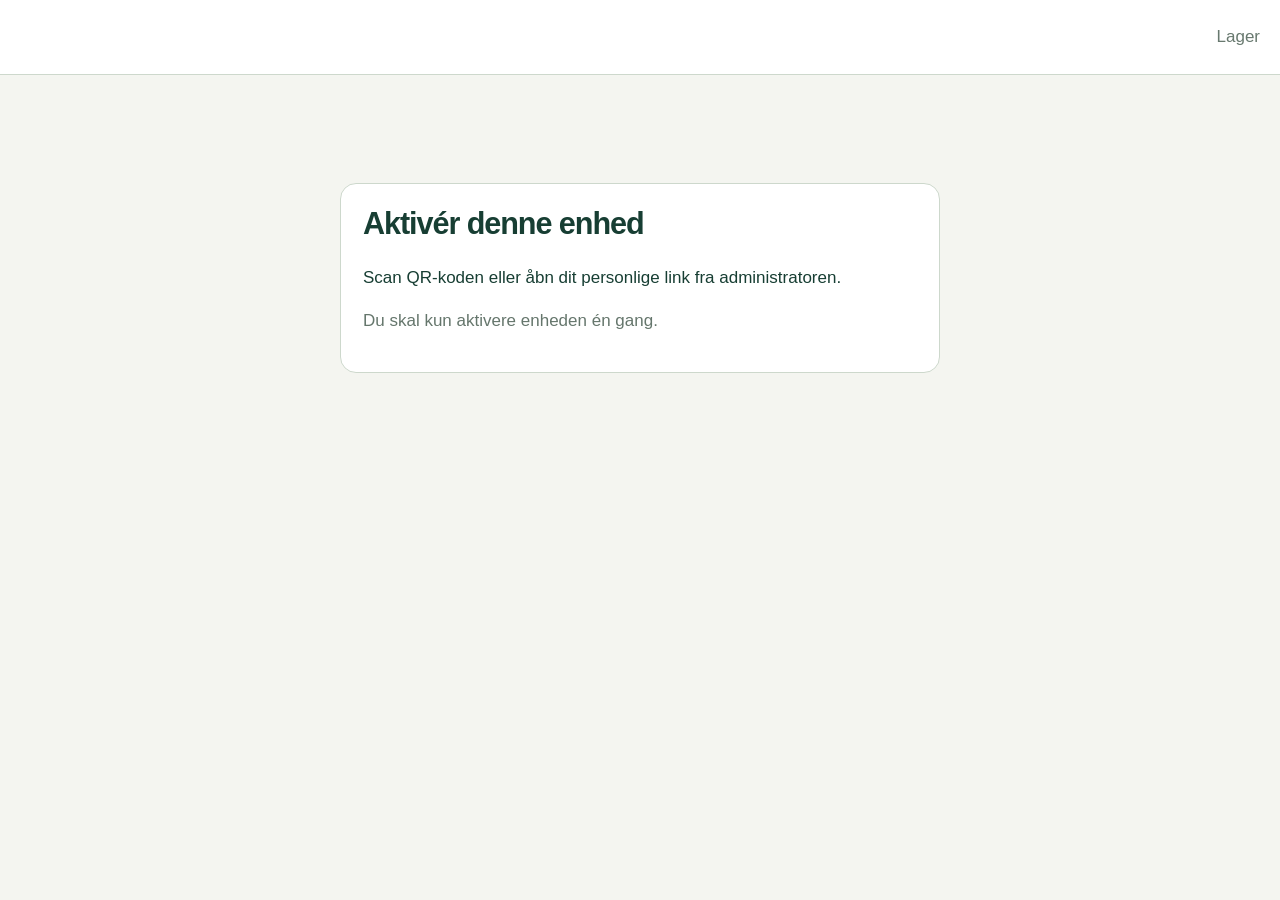
==== index.html @ a8615588 "Add warehouse and office apps with safe update notification" ====
<!doctype html><html lang="da"><head><meta charset="utf-8"><meta name="viewport" content="width=device-width,initial-scale=1,viewport-fit=cover"><meta name="theme-color" content="#204c3b"><meta name="referrer" content="no-referrer"><title>Lagerregistreringer · Wallmann</title><link rel="stylesheet" href="style.css"><link rel="manifest" href="manifest.json"></head><body data-role="warehouse"><header><img src="wallmann-logo.png" alt="Wallmann"><span>Lager</span></header><main id="app"><p>Åbner…</p></main><aside id="queue" aria-live="polite"></aside><dialog id="camera"><div class="camera-head"><button id="cameraBack" type="button">‹ Tilbage</button><strong>Billeder</strong><span id="photoCount"></span></div><video autoplay muted playsinline></video><p id="cameraHelp" role="status"></p><div id="previews" class="photos"></div><div class="camera-actions"><button id="startCamera">Start kamera</button><button id="shutter" class="shutter" hidden aria-label="Tag billede">Tag billede</button><label class="secondary">Vælg billeder<input id="photoFiles" type="file" accept="image/*" multiple hidden></label><label class="fallback">Brug telefonens kamera<input id="nativeCamera" type="file" accept="image/*" capture="environment" hidden></label><button id="savePhotos" class="primary">Gem billeder</button></div></dialog><dialog id="viewer"><div class="viewer-head"><span id="viewerCount"></span><button id="closeViewer" aria-label="Luk billede">✕</button></div><img id="fullPhoto" alt="Billede af pakning"><div class="row"><button id="prevPhoto" aria-label="Forrige billede">←</button><button id="nextPhoto" aria-label="Næste billede">→</button></div></dialog><script src="config.js"></script><script src="app.js"></script><script src="updates.js"></script></body></html>
---- style.css ----
:root{font-family:Arial,Helvetica,sans-serif;color:#173e33;background:#f4f5f0;font-size:17px;--green:#204c3b;--line:#cdd8cc}*{box-sizing:border-box}body{margin:0;padding-bottom:env(safe-area-inset-bottom)}header{display:flex;align-items:center;justify-content:space-between;padding:22px max(20px,calc((100vw - 1440px)/2));border-bottom:1px solid var(--line);background:white}header img{width:190px;max-width:55vw}header span{color:#68796f}main{max-width:640px;margin:32px auto;padding:0 20px}body[data-role=office] main{max-width:1480px}h1{font-size:1.8rem;letter-spacing:-.035em;margin:0 0 24px}h2{font-size:1.15rem;margin:0}p{line-height:1.5}button,input,select{font:inherit}button,.secondary{min-height:48px;border:1px solid var(--line);border-radius:12px;padding:12px 18px;background:white;color:var(--green);font-weight:600;cursor:pointer;text-align:center}button:disabled{opacity:.55;cursor:wait}.primary{background:var(--green);color:white;border-color:var(--green)}input,select{width:100%;min-height:50px;border:1px solid #b9cabc;border-radius:10px;padding:12px;background:white;color:#173e33;margin-top:7px}input:focus,button:focus-visible,select:focus{outline:3px solid #8ba474;outline-offset:2px}label{display:block;font-weight:600;margin-bottom:20px}.muted,small{color:#65766c;font-weight:400}.card{background:white;border:1px solid var(--line);border-radius:16px;padding:22px;margin-bottom:18px}.row{display:flex;align-items:center;gap:12px;justify-content:space-between}.row>*{min-width:0}.fields{display:grid;grid-template-columns:repeat(3,1fr);gap:12px;margin-top:20px}.fields label{font-size:.9rem;margin-bottom:8px}.fields .weight{grid-column:1/-1}.weight input{max-width:180px}.full{width:100%;margin-top:12px}.danger{color:#9c352b;background:transparent;border-color:transparent}.notice{background:#eaf0e3;padding:14px 18px;border-radius:12px;margin:14px 0;line-height:1.5}.error{background:#fff0ec;color:#943b2d}.totals{margin:16px 0;color:#526b5f}.photos{display:grid;grid-template-columns:repeat(auto-fill,minmax(100px,1fr));gap:12px;margin:16px 0}.photos img{width:100%;height:110px;object-fit:cover;border-radius:10px}.photos button{padding:0;overflow:hidden}.photos figure{margin:0}.photos figure button{width:100%;font-size:.85rem;padding:6px}.photo-placeholder{height:110px;display:grid;place-items:center;background:#eef1eb;border-radius:10px;font-size:.8rem}.order{margin-bottom:20px}.order .meta{font-size:.9rem;color:#64766c}.order h2{font-size:1.25rem}.parcel-line{padding:12px 0;border-bottom:1px solid #edf0e9}.actions{display:flex;gap:10px;flex-wrap:wrap;margin-top:16px}.search{display:flex;gap:12px;margin-bottom:24px}.search input{margin:0;flex:1}.search button{flex:none}.pill{font-size:.85rem;padding:6px 10px;border-radius:20px;background:#edf2e7}.queue-item{border-top:1px solid var(--line);padding:14px 20px;max-width:1440px;margin:auto}.queue-item button{min-height:36px;padding:6px 10px;font-size:.85rem}#queue{background:#e9eee4}dialog{border:0;border-radius:18px;padding:24px;max-width:720px;width:calc(100% - 24px);max-height:94dvh;color:#173e33}dialog::backdrop{background:#102b24b3}#camera{background:#112f25;color:white;padding:18px}#camera video{display:block;width:100%;max-height:47dvh;border-radius:12px;object-fit:contain;background:#112f25;margin:16px 0}#camera video:not([src]){min-height:0}#cameraHelp:empty{display:none}.camera-head,.viewer-head{display:flex;align-items:center;justify-content:space-between;gap:12px}.camera-actions{display:flex;flex-wrap:wrap;align-items:center;justify-content:center;gap:12px;position:sticky;bottom:-18px;background:#112f25;padding:12px 0}.camera-actions label{margin:0}.camera-actions .primary{background:#fff;color:#173e33;width:100%}.shutter{border-radius:50%;width:85px;height:85px;background:#fff;color:#173e33;border:5px solid #b0c6b8;padding:8px}.fallback{font-size:.85rem;font-weight:400;text-decoration:underline;cursor:pointer;width:100%;text-align:center;color:#d8e4d8;padding:8px}#viewer{background:#f4f5f0}#fullPhoto{display:block;width:100%;height:68dvh;object-fit:contain;margin:16px 0}#viewer .row button{flex:1}details{margin-top:14px}summary{cursor:pointer;font-weight:600;padding:10px 0}[hidden]{display:none!important}.empty{padding:35px;text-align:center}.activation{margin-top:12vh}.caption{font-size:.85rem;color:#65766c}footer{padding:24px;font-size:.8rem;text-align:center;color:#65766c}@media(min-width:900px){.office-grid{display:grid;grid-template-columns:1fr 1fr;gap:22px;align-items:start}.order{margin:0}.order .photos{grid-template-columns:repeat(4,1fr)}}@media(max-width:420px){header{padding:18px}header img{width:165px}main{margin-top:24px;padding:0 14px}.card{padding:16px}.fields{gap:8px}button{padding:12px}.row h2{font-size:1rem}}@media(prefers-reduced-motion:no-preference){button{transition:background .15s}}
.update-banner{position:sticky;bottom:0;z-index:20;background:#fff;border-top:1px solid var(--line);padding:12px 20px calc(12px + env(safe-area-inset-bottom));text-align:center;box-shadow:0 -3px 18px #173e3310}.update-banner button{max-width:640px;width:100%}.update-banner p{margin:8px auto 0;max-width:640px;font-size:.9rem}.update-banner p:empty{display:none}
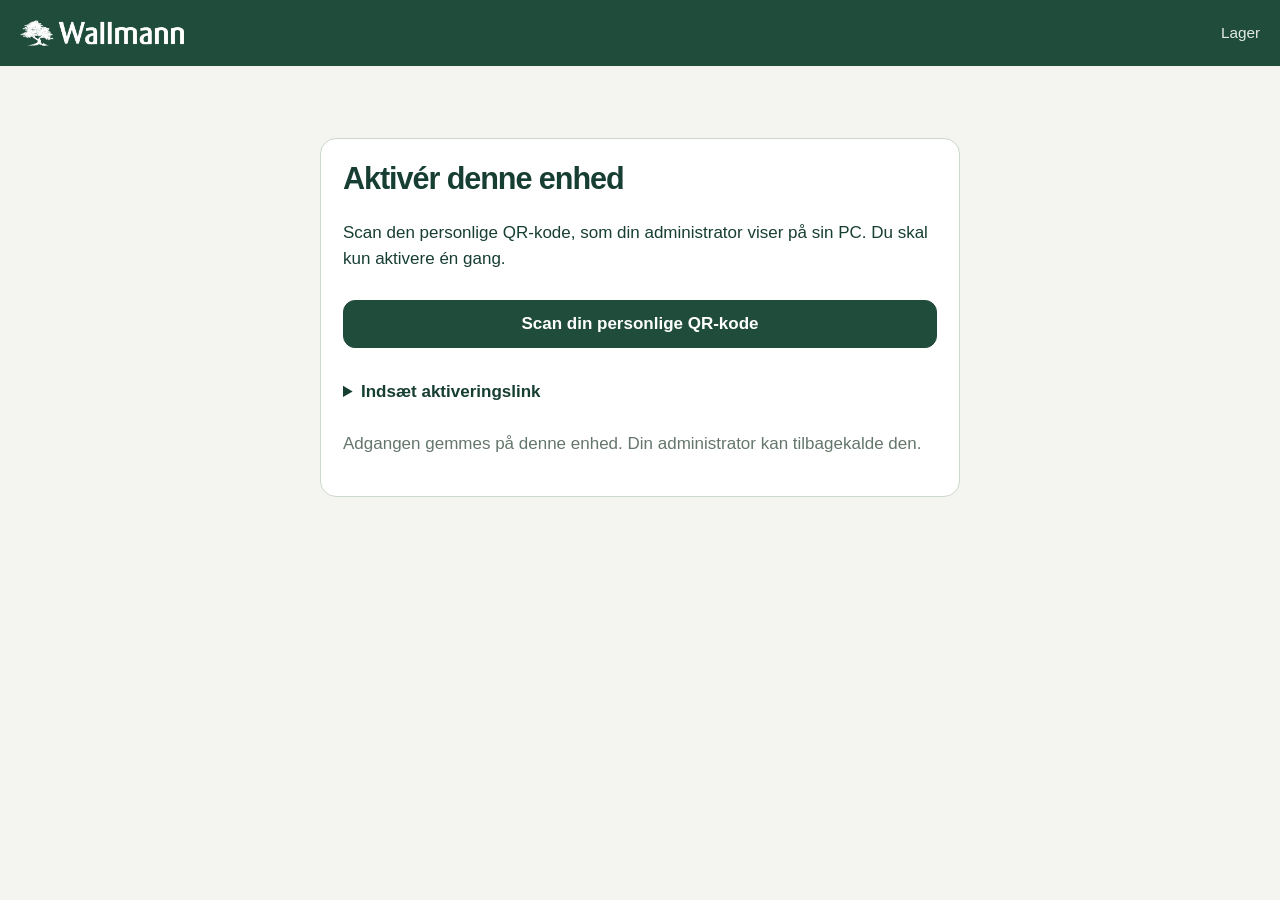
==== commit 1ec60bbc: "Improve mobile packing form, add branded icons and in-app QR activation" ====
--- a/index.html
+++ b/index.html
@@ -1 +1 @@
-<!doctype html><html lang="da"><head><meta charset="utf-8"><meta name="viewport" content="width=device-width,initial-scale=1,viewport-fit=cover"><meta name="theme-color" content="#204c3b"><meta name="referrer" content="no-referrer"><title>Lagerregistreringer · Wallmann</title><link rel="stylesheet" href="style.css"><link rel="manifest" href="manifest.json"></head><body data-role="warehouse"><header><img src="wallmann-logo.png" alt="Wallmann"><span>Lager</span></header><main id="app"><p>Åbner…</p></main><aside id="queue" aria-live="polite"></aside><dialog id="camera"><div class="camera-head"><button id="cameraBack" type="button">‹ Tilbage</button><strong>Billeder</strong><span id="photoCount"></span></div><video autoplay muted playsinline></video><p id="cameraHelp" role="status"></p><div id="previews" class="photos"></div><div class="camera-actions"><button id="startCamera">Start kamera</button><button id="shutter" class="shutter" hidden aria-label="Tag billede">Tag billede</button><label class="secondary">Vælg billeder<input id="photoFiles" type="file" accept="image/*" multiple hidden></label><label class="fallback">Brug telefonens kamera<input id="nativeCamera" type="file" accept="image/*" capture="environment" hidden></label><button id="savePhotos" class="primary">Gem billeder</button></div></dialog><dialog id="viewer"><div class="viewer-head"><span id="viewerCount"></span><button id="closeViewer" aria-label="Luk billede">✕</button></div><img id="fullPhoto" alt="Billede af pakning"><div class="row"><button id="prevPhoto" aria-label="Forrige billede">←</button><button id="nextPhoto" aria-label="Næste billede">→</button></div></dialog><script src="config.js"></script><script src="app.js"></script><script src="updates.js"></script></body></html>
+<!doctype html><html lang="da"><head><meta charset="utf-8"><meta name="viewport" content="width=device-width,initial-scale=1,viewport-fit=cover"><meta name="theme-color" content="#204c3b"><meta name="referrer" content="no-referrer"><title>Lagerregistreringer · Wallmann</title><link rel="stylesheet" href="style.css"><link rel="manifest" href="manifest.json"><link rel="apple-touch-icon" href="warehouse-icon-180.png"><meta name="apple-mobile-web-app-title" content="Lager"></head><body data-role="warehouse"><header><img src="wallmann-logo.png" alt="Wallmann"><span>Lager</span></header><main id="app"><p>Åbner…</p></main><aside id="queue" aria-live="polite"></aside><dialog id="camera"><div class="camera-head"><button id="cameraBack" type="button">‹ Tilbage</button><strong>Billeder</strong><span id="photoCount"></span></div><video autoplay muted playsinline></video><p id="cameraHelp" role="status"></p><div id="previews" class="photos"></div><div class="camera-actions"><button id="startCamera">Start kamera</button><button id="shutter" class="shutter" hidden aria-label="Tag billede">Tag billede</button><label class="secondary">Vælg billeder<input id="photoFiles" type="file" accept="image/*" multiple hidden></label><label class="fallback">Brug telefonens kamera<input id="nativeCamera" type="file" accept="image/*" capture="environment" hidden></label><button id="savePhotos" class="primary">Gem billeder</button></div></dialog><dialog id="viewer"><div class="viewer-head"><span id="viewerCount"></span><button id="closeViewer" aria-label="Luk billede">✕</button></div><img id="fullPhoto" alt="Billede af pakning"><div class="row"><button id="prevPhoto" aria-label="Forrige billede">←</button><button id="nextPhoto" aria-label="Næste billede">→</button></div></dialog><script src="config.js"></script><script src="jsQR.js"></script><script src="activation.js"></script><script src="app.js"></script><script src="updates.js"></script></body></html>
--- a/style.css
+++ b/style.css
@@ -1,2 +1,8 @@
 :root{font-family:Arial,Helvetica,sans-serif;color:#173e33;background:#f4f5f0;font-size:17px;--green:#204c3b;--line:#cdd8cc}*{box-sizing:border-box}body{margin:0;padding-bottom:env(safe-area-inset-bottom)}header{display:flex;align-items:center;justify-content:space-between;padding:22px max(20px,calc((100vw - 1440px)/2));border-bottom:1px solid var(--line);background:white}header img{width:190px;max-width:55vw}header span{color:#68796f}main{max-width:640px;margin:32px auto;padding:0 20px}body[data-role=office] main{max-width:1480px}h1{font-size:1.8rem;letter-spacing:-.035em;margin:0 0 24px}h2{font-size:1.15rem;margin:0}p{line-height:1.5}button,input,select{font:inherit}button,.secondary{min-height:48px;border:1px solid var(--line);border-radius:12px;padding:12px 18px;background:white;color:var(--green);font-weight:600;cursor:pointer;text-align:center}button:disabled{opacity:.55;cursor:wait}.primary{background:var(--green);color:white;border-color:var(--green)}input,select{width:100%;min-height:50px;border:1px solid #b9cabc;border-radius:10px;padding:12px;background:white;color:#173e33;margin-top:7px}input:focus,button:focus-visible,select:focus{outline:3px solid #8ba474;outline-offset:2px}label{display:block;font-weight:600;margin-bottom:20px}.muted,small{color:#65766c;font-weight:400}.card{background:white;border:1px solid var(--line);border-radius:16px;padding:22px;margin-bottom:18px}.row{display:flex;align-items:center;gap:12px;justify-content:space-between}.row>*{min-width:0}.fields{display:grid;grid-template-columns:repeat(3,1fr);gap:12px;margin-top:20px}.fields label{font-size:.9rem;margin-bottom:8px}.fields .weight{grid-column:1/-1}.weight input{max-width:180px}.full{width:100%;margin-top:12px}.danger{color:#9c352b;background:transparent;border-color:transparent}.notice{background:#eaf0e3;padding:14px 18px;border-radius:12px;margin:14px 0;line-height:1.5}.error{background:#fff0ec;color:#943b2d}.totals{margin:16px 0;color:#526b5f}.photos{display:grid;grid-template-columns:repeat(auto-fill,minmax(100px,1fr));gap:12px;margin:16px 0}.photos img{width:100%;height:110px;object-fit:cover;border-radius:10px}.photos button{padding:0;overflow:hidden}.photos figure{margin:0}.photos figure button{width:100%;font-size:.85rem;padding:6px}.photo-placeholder{height:110px;display:grid;place-items:center;background:#eef1eb;border-radius:10px;font-size:.8rem}.order{margin-bottom:20px}.order .meta{font-size:.9rem;color:#64766c}.order h2{font-size:1.25rem}.parcel-line{padding:12px 0;border-bottom:1px solid #edf0e9}.actions{display:flex;gap:10px;flex-wrap:wrap;margin-top:16px}.search{display:flex;gap:12px;margin-bottom:24px}.search input{margin:0;flex:1}.search button{flex:none}.pill{font-size:.85rem;padding:6px 10px;border-radius:20px;background:#edf2e7}.queue-item{border-top:1px solid var(--line);padding:14px 20px;max-width:1440px;margin:auto}.queue-item button{min-height:36px;padding:6px 10px;font-size:.85rem}#queue{background:#e9eee4}dialog{border:0;border-radius:18px;padding:24px;max-width:720px;width:calc(100% - 24px);max-height:94dvh;color:#173e33}dialog::backdrop{background:#102b24b3}#camera{background:#112f25;color:white;padding:18px}#camera video{display:block;width:100%;max-height:47dvh;border-radius:12px;object-fit:contain;background:#112f25;margin:16px 0}#camera video:not([src]){min-height:0}#cameraHelp:empty{display:none}.camera-head,.viewer-head{display:flex;align-items:center;justify-content:space-between;gap:12px}.camera-actions{display:flex;flex-wrap:wrap;align-items:center;justify-content:center;gap:12px;position:sticky;bottom:-18px;background:#112f25;padding:12px 0}.camera-actions label{margin:0}.camera-actions .primary{background:#fff;color:#173e33;width:100%}.shutter{border-radius:50%;width:85px;height:85px;background:#fff;color:#173e33;border:5px solid #b0c6b8;padding:8px}.fallback{font-size:.85rem;font-weight:400;text-decoration:underline;cursor:pointer;width:100%;text-align:center;color:#d8e4d8;padding:8px}#viewer{background:#f4f5f0}#fullPhoto{display:block;width:100%;height:68dvh;object-fit:contain;margin:16px 0}#viewer .row button{flex:1}details{margin-top:14px}summary{cursor:pointer;font-weight:600;padding:10px 0}[hidden]{display:none!important}.empty{padding:35px;text-align:center}.activation{margin-top:12vh}.caption{font-size:.85rem;color:#65766c}footer{padding:24px;font-size:.8rem;text-align:center;color:#65766c}@media(min-width:900px){.office-grid{display:grid;grid-template-columns:1fr 1fr;gap:22px;align-items:start}.order{margin:0}.order .photos{grid-template-columns:repeat(4,1fr)}}@media(max-width:420px){header{padding:18px}header img{width:165px}main{margin-top:24px;padding:0 14px}.card{padding:16px}.fields{gap:8px}button{padding:12px}.row h2{font-size:1rem}}@media(prefers-reduced-motion:no-preference){button{transition:background .15s}}
 .update-banner{position:sticky;bottom:0;z-index:20;background:#fff;border-top:1px solid var(--line);padding:12px 20px calc(12px + env(safe-area-inset-bottom));text-align:center;box-shadow:0 -3px 18px #173e3310}.update-banner button{max-width:640px;width:100%}.update-banner p{margin:8px auto 0;max-width:640px;font-size:.9rem}.update-banner p:empty{display:none}
+
+.activation details{margin-top:22px}.activation summary{cursor:pointer;padding:12px 0}.activation textarea{width:100%;box-sizing:border-box;font:inherit;padding:12px;border:1px solid #bdcdbf;border-radius:10px;margin:10px 0;overflow-wrap:anywhere}#qrScanner{max-width:560px}#qrScanner video{display:block;width:100%;max-height:60vh;object-fit:contain;background:#122d25;border-radius:14px}#qrScanner h2{margin:0}#activationMessage{overflow-wrap:anywhere}
+
+/* Consistent, spacious packing form on phones and desktops. */
+header{background:#204c3b;border-bottom:0;padding-top:20px;padding-bottom:20px}header span{color:#e1eae4;font-size:.9rem}header img{width:164px}
+body[data-role=warehouse] main{max-width:680px}#packing{margin-top:28px}#packing>label{margin-bottom:26px}#packing>.muted{font-size:.88rem;margin:0 0 22px}.parcel-card{padding:22px;margin-bottom:22px;border-color:#dfe6df;box-shadow:0 3px 12px #173e3305}.parcel-card>.row{padding-bottom:16px;border-bottom:1px solid #edf0eb}.parcel-card .row button{min-height:40px;font-size:.8rem;padding:8px 12px}.fields{grid-template-columns:repeat(2,minmax(0,1fr));gap:22px 16px;margin-top:22px}.fields label{min-width:0;font-size:.88rem;margin:0}.fields .weight{grid-column:auto}.weight input{max-width:none}.fields input{display:block;margin-top:10px;padding:14px;min-height:54px;font-weight:500}.fields input::placeholder{font-size:.85rem;color:#8b968f;font-weight:400}.field-navigation{display:flex;justify-content:flex-end;margin-top:16px}.field-navigation button{font-size:.85rem;min-height:42px;padding:9px 14px;border-color:transparent;background:#f1f5ef}.totals:empty{display:none}.activation{margin-top:8vh}#packing>.full{min-height:54px}#packing>.danger{margin-top:18px}#message:empty{display:none}@media(max-width:420px){main{padding:0 18px}.parcel-card{padding:18px}.fields{gap:20px 14px}h1{font-size:1.65rem}}
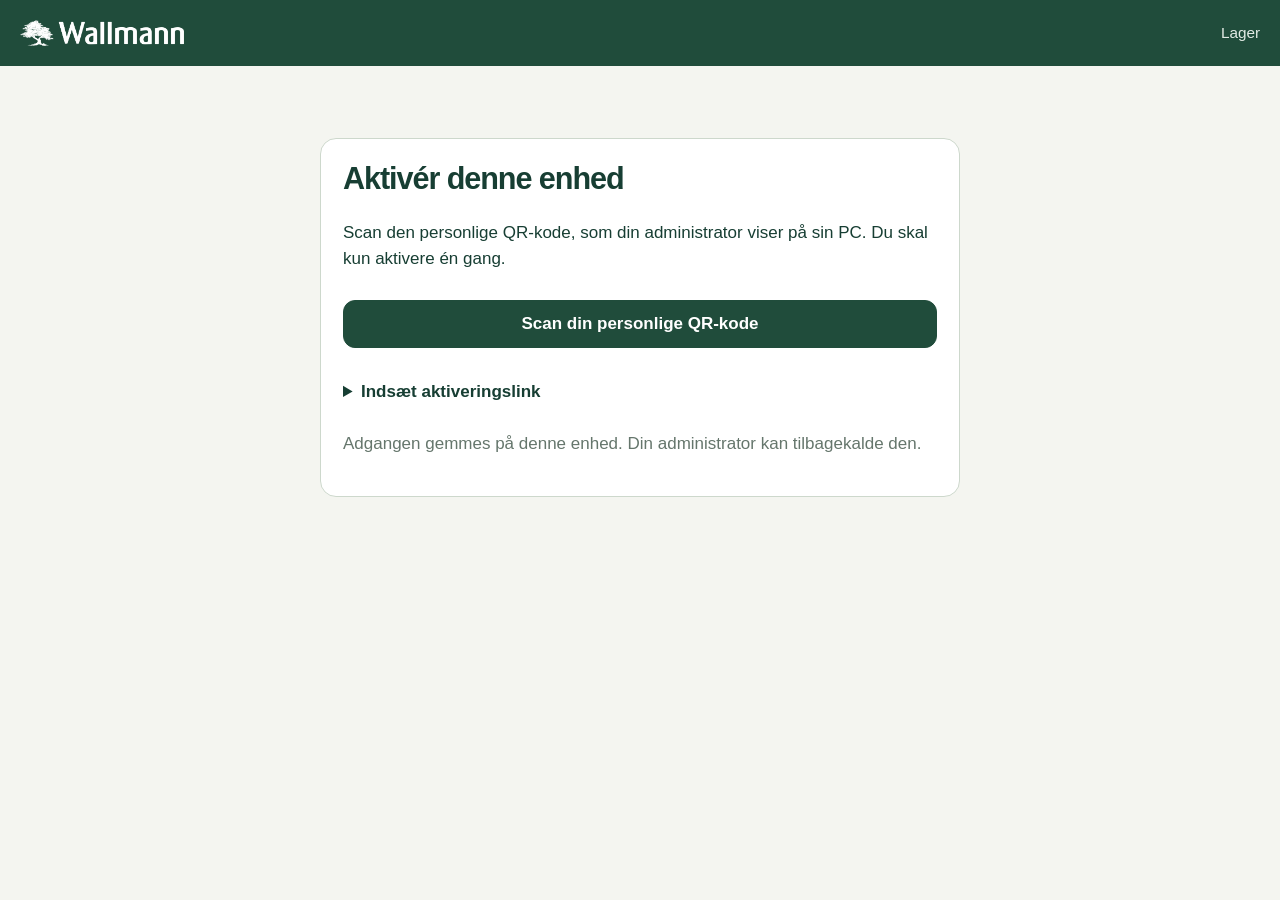
==== commit 90fb7165: "Simplify packing and camera UI; keep four measurements on one row" ====
--- a/index.html
+++ b/index.html
@@ -1 +1 @@
-<!doctype html><html lang="da"><head><meta charset="utf-8"><meta name="viewport" content="width=device-width,initial-scale=1,viewport-fit=cover"><meta name="theme-color" content="#204c3b"><meta name="referrer" content="no-referrer"><title>Lagerregistreringer · Wallmann</title><link rel="stylesheet" href="style.css"><link rel="manifest" href="manifest.json"><link rel="apple-touch-icon" href="warehouse-icon-180.png"><meta name="apple-mobile-web-app-title" content="Lager"></head><body data-role="warehouse"><header><img src="wallmann-logo.png" alt="Wallmann"><span>Lager</span></header><main id="app"><p>Åbner…</p></main><aside id="queue" aria-live="polite"></aside><dialog id="camera"><div class="camera-head"><button id="cameraBack" type="button">‹ Tilbage</button><strong>Billeder</strong><span id="photoCount"></span></div><video autoplay muted playsinline></video><p id="cameraHelp" role="status"></p><div id="previews" class="photos"></div><div class="camera-actions"><button id="startCamera">Start kamera</button><button id="shutter" class="shutter" hidden aria-label="Tag billede">Tag billede</button><label class="secondary">Vælg billeder<input id="photoFiles" type="file" accept="image/*" multiple hidden></label><label class="fallback">Brug telefonens kamera<input id="nativeCamera" type="file" accept="image/*" capture="environment" hidden></label><button id="savePhotos" class="primary">Gem billeder</button></div></dialog><dialog id="viewer"><div class="viewer-head"><span id="viewerCount"></span><button id="closeViewer" aria-label="Luk billede">✕</button></div><img id="fullPhoto" alt="Billede af pakning"><div class="row"><button id="prevPhoto" aria-label="Forrige billede">←</button><button id="nextPhoto" aria-label="Næste billede">→</button></div></dialog><script src="config.js"></script><script src="jsQR.js"></script><script src="activation.js"></script><script src="app.js"></script><script src="updates.js"></script></body></html>
+<!doctype html><html lang="da"><head><meta charset="utf-8"><meta name="viewport" content="width=device-width,initial-scale=1,viewport-fit=cover"><meta name="theme-color" content="#204c3b"><meta name="referrer" content="no-referrer"><title>Lagerregistreringer · Wallmann</title><link rel="stylesheet" href="style.css"><link rel="manifest" href="manifest.json"><link rel="apple-touch-icon" href="warehouse-icon-180.png"><meta name="apple-mobile-web-app-title" content="Lager"></head><body data-role="warehouse"><header><img src="wallmann-logo.png" alt="Wallmann"><span>Lager</span></header><main id="app"><p>Åbner…</p></main><aside id="queue" aria-live="polite"></aside><dialog id="camera"><div class="camera-head"><button id="cameraBack" type="button">‹ Tilbage</button><strong>Billeder</strong><span id="photoCount"></span></div><video autoplay muted playsinline></video><p id="cameraHelp" role="status"></p><div id="previews" class="photos"></div><div class="camera-actions"><button id="startCamera">Prøv kamera igen</button><button id="shutter" class="shutter" hidden aria-label="Tag billede">Tag billede</button><label class="fallback">Brug telefonens kamera<input id="nativeCamera" type="file" accept="image/*" capture="environment" hidden></label><button id="savePhotos" class="primary">Gem billeder</button></div></dialog><dialog id="viewer"><div class="viewer-head"><span id="viewerCount"></span><button id="closeViewer" aria-label="Luk billede">✕</button></div><img id="fullPhoto" alt="Billede af pakning"><div class="row"><button id="prevPhoto" aria-label="Forrige billede">←</button><button id="nextPhoto" aria-label="Næste billede">→</button></div></dialog><script src="config.js"></script><script src="jsQR.js"></script><script src="activation.js"></script><script src="app.js"></script><script src="updates.js"></script></body></html>
--- a/style.css
+++ b/style.css
@@ -6,3 +6,9 @@
 /* Consistent, spacious packing form on phones and desktops. */
 header{background:#204c3b;border-bottom:0;padding-top:20px;padding-bottom:20px}header span{color:#e1eae4;font-size:.9rem}header img{width:164px}
 body[data-role=warehouse] main{max-width:680px}#packing{margin-top:28px}#packing>label{margin-bottom:26px}#packing>.muted{font-size:.88rem;margin:0 0 22px}.parcel-card{padding:22px;margin-bottom:22px;border-color:#dfe6df;box-shadow:0 3px 12px #173e3305}.parcel-card>.row{padding-bottom:16px;border-bottom:1px solid #edf0eb}.parcel-card .row button{min-height:40px;font-size:.8rem;padding:8px 12px}.fields{grid-template-columns:repeat(2,minmax(0,1fr));gap:22px 16px;margin-top:22px}.fields label{min-width:0;font-size:.88rem;margin:0}.fields .weight{grid-column:auto}.weight input{max-width:none}.fields input{display:block;margin-top:10px;padding:14px;min-height:54px;font-weight:500}.fields input::placeholder{font-size:.85rem;color:#8b968f;font-weight:400}.field-navigation{display:flex;justify-content:flex-end;margin-top:16px}.field-navigation button{font-size:.85rem;min-height:42px;padding:9px 14px;border-color:transparent;background:#f1f5ef}.totals:empty{display:none}.activation{margin-top:8vh}#packing>.full{min-height:54px}#packing>.danger{margin-top:18px}#message:empty{display:none}@media(max-width:420px){main{padding:0 18px}.parcel-card{padding:18px}.fields{gap:20px 14px}h1{font-size:1.65rem}}
+
+/* Keep iOS input text at 16px or above without disabling user zoom. */
+input,select,textarea,.fields input{font-size:17px}#packing{margin-top:0}
+#camera{padding:16px;max-width:620px}#camera video{max-height:48dvh;margin:14px 0;min-height:180px}#cameraHelp{font-size:.85rem;color:#d8e4d8;margin:8px 0}#camera .camera-head button{background:transparent;border-color:#6c8879;color:white;min-height:44px;padding:8px 12px}#photoCount{font-size:.85rem;color:#d8e4d8;white-space:nowrap}#previews{display:flex;gap:12px;overflow-x:auto;padding:8px 2px;margin:8px 0}#previews:empty{display:none}#previews figure{position:relative;flex:0 0 82px}#previews img{display:block;height:82px;width:82px;object-fit:cover;border-radius:10px}#previews .remove-photo{position:absolute;right:-2px;top:-6px;width:32px;height:32px;min-height:32px;padding:0;border-radius:50%;background:#fff;color:#173e33;border:1px solid #ccd8cd;font-size:24px;line-height:1;box-shadow:0 2px 5px #0003}#camera .camera-actions{bottom:-16px;padding:12px 0 4px;gap:10px}#camera .fallback{font-size:.8rem;min-height:44px;display:grid;place-items:center}#camera #savePhotos{min-height:50px}#camera .shutter{width:76px;height:76px;font-size:.85rem}
+
+.parcel-card .fields{grid-template-columns:repeat(4,minmax(0,1fr));gap:10px}.parcel-card .fields label{font-size:13px;line-height:1.3}.field-unit{display:block;font-size:12px;margin-top:3px}.parcel-card .fields input{padding:12px 5px;text-align:center;font-size:17px;min-width:0}.parcel-card .fields input::placeholder{font-size:17px}@media(max-width:420px){.parcel-card{padding:16px 12px}.parcel-card .fields{gap:7px}}
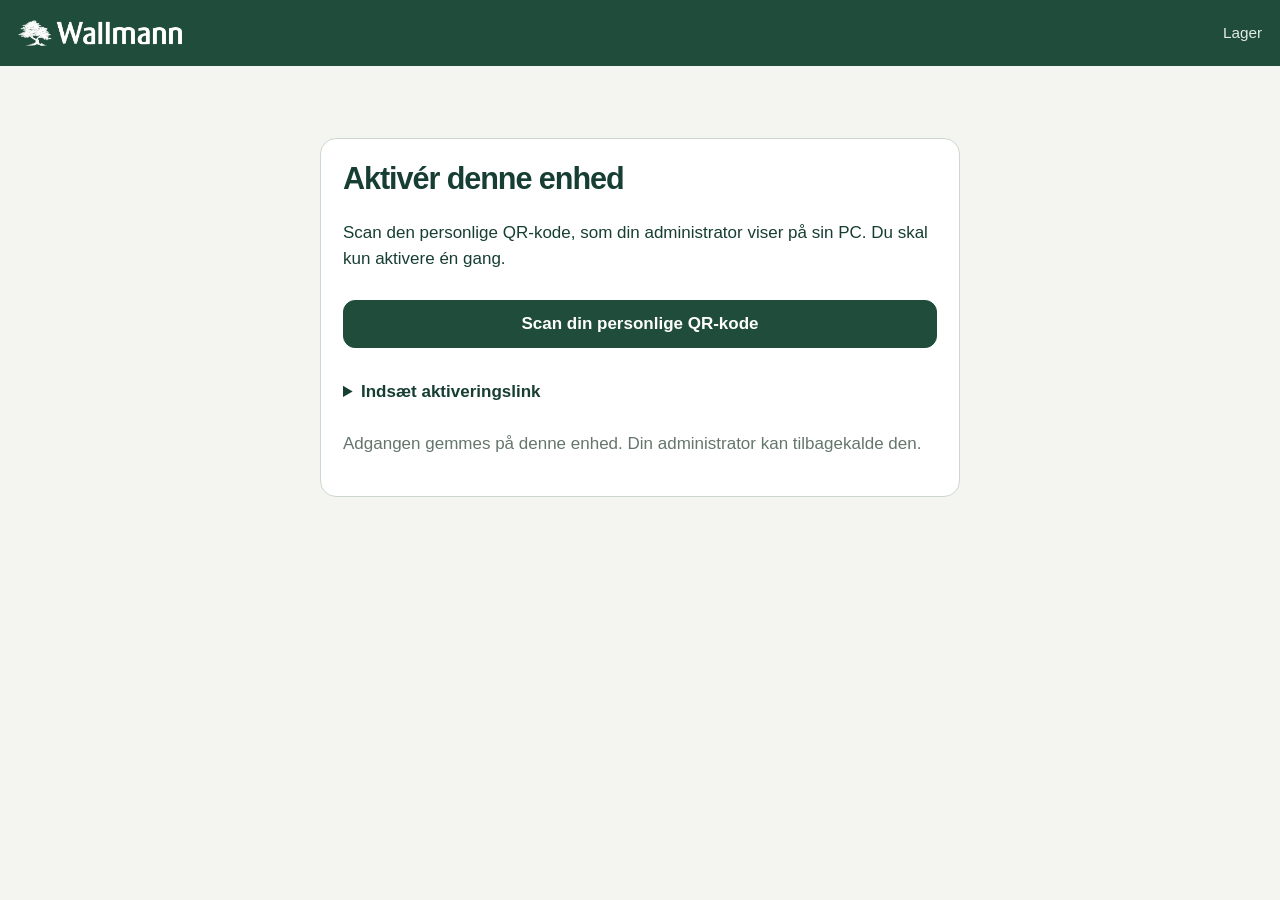
==== commit 3d595432: "Match iOS standalone status area to warehouse header" ====
--- a/index.html
+++ b/index.html
@@ -1 +1 @@
-<!doctype html><html lang="da"><head><meta charset="utf-8"><meta name="viewport" content="width=device-width,initial-scale=1,viewport-fit=cover"><meta name="theme-color" content="#204c3b"><meta name="referrer" content="no-referrer"><title>Lagerregistreringer · Wallmann</title><link rel="stylesheet" href="style.css"><link rel="manifest" href="manifest.json"><link rel="apple-touch-icon" href="warehouse-icon-180.png"><meta name="apple-mobile-web-app-title" content="Lager"></head><body data-role="warehouse"><header><img src="wallmann-logo.png" alt="Wallmann"><span>Lager</span></header><main id="app"><p>Åbner…</p></main><aside id="queue" aria-live="polite"></aside><dialog id="camera"><div class="camera-head"><button id="cameraBack" type="button">‹ Tilbage</button><strong>Billeder</strong><span id="photoCount"></span></div><video autoplay muted playsinline></video><p id="cameraHelp" role="status"></p><div id="previews" class="photos"></div><div class="camera-actions"><button id="startCamera">Prøv kamera igen</button><button id="shutter" class="shutter" hidden aria-label="Tag billede">Tag billede</button><label class="fallback">Brug telefonens kamera<input id="nativeCamera" type="file" accept="image/*" capture="environment" hidden></label><button id="savePhotos" class="primary">Gem billeder</button></div></dialog><dialog id="viewer"><div class="viewer-head"><span id="viewerCount"></span><button id="closeViewer" aria-label="Luk billede">✕</button></div><img id="fullPhoto" alt="Billede af pakning"><div class="row"><button id="prevPhoto" aria-label="Forrige billede">←</button><button id="nextPhoto" aria-label="Næste billede">→</button></div></dialog><script src="config.js"></script><script src="jsQR.js"></script><script src="activation.js"></script><script src="app.js"></script><script src="updates.js"></script></body></html>
+<!doctype html><html lang="da"><head><meta charset="utf-8"><meta name="viewport" content="width=device-width,initial-scale=1,viewport-fit=cover"><meta name="apple-mobile-web-app-capable" content="yes"><meta name="apple-mobile-web-app-status-bar-style" content="black-translucent"><meta name="theme-color" content="#204c3b"><meta name="referrer" content="no-referrer"><title>Lagerregistreringer · Wallmann</title><link rel="stylesheet" href="style.css"><link rel="manifest" href="manifest.json"><link rel="apple-touch-icon" href="warehouse-icon-180.png"><meta name="apple-mobile-web-app-title" content="Lager"></head><body data-role="warehouse"><header><img src="wallmann-logo.png" alt="Wallmann"><span>Lager</span></header><main id="app"><p>Åbner…</p></main><aside id="queue" aria-live="polite"></aside><dialog id="camera"><div class="camera-head"><button id="cameraBack" type="button">‹ Tilbage</button><strong>Billeder</strong><span id="photoCount"></span></div><video autoplay muted playsinline></video><p id="cameraHelp" role="status"></p><div id="previews" class="photos"></div><div class="camera-actions"><button id="startCamera">Prøv kamera igen</button><button id="shutter" class="shutter" hidden aria-label="Tag billede">Tag billede</button><label class="fallback">Brug telefonens kamera<input id="nativeCamera" type="file" accept="image/*" capture="environment" hidden></label><button id="savePhotos" class="primary">Gem billeder</button></div></dialog><dialog id="viewer"><div class="viewer-head"><span id="viewerCount"></span><button id="closeViewer" aria-label="Luk billede">✕</button></div><img id="fullPhoto" alt="Billede af pakning"><div class="row"><button id="prevPhoto" aria-label="Forrige billede">←</button><button id="nextPhoto" aria-label="Næste billede">→</button></div></dialog><script src="config.js"></script><script src="jsQR.js"></script><script src="activation.js"></script><script src="app.js"></script><script src="updates.js"></script></body></html>
--- a/style.css
+++ b/style.css
@@ -12,3 +12,6 @@
 #camera{padding:16px;max-width:620px}#camera video{max-height:48dvh;margin:14px 0;min-height:180px}#cameraHelp{font-size:.85rem;color:#d8e4d8;margin:8px 0}#camera .camera-head button{background:transparent;border-color:#6c8879;color:white;min-height:44px;padding:8px 12px}#photoCount{font-size:.85rem;color:#d8e4d8;white-space:nowrap}#previews{display:flex;gap:12px;overflow-x:auto;padding:8px 2px;margin:8px 0}#previews:empty{display:none}#previews figure{position:relative;flex:0 0 82px}#previews img{display:block;height:82px;width:82px;object-fit:cover;border-radius:10px}#previews .remove-photo{position:absolute;right:-2px;top:-6px;width:32px;height:32px;min-height:32px;padding:0;border-radius:50%;background:#fff;color:#173e33;border:1px solid #ccd8cd;font-size:24px;line-height:1;box-shadow:0 2px 5px #0003}#camera .camera-actions{bottom:-16px;padding:12px 0 4px;gap:10px}#camera .fallback{font-size:.8rem;min-height:44px;display:grid;place-items:center}#camera #savePhotos{min-height:50px}#camera .shutter{width:76px;height:76px;font-size:.85rem}
 
 .parcel-card .fields{grid-template-columns:repeat(4,minmax(0,1fr));gap:10px}.parcel-card .fields label{font-size:13px;line-height:1.3}.field-unit{display:block;font-size:12px;margin-top:3px}.parcel-card .fields input{padding:12px 5px;text-align:center;font-size:17px;min-width:0}.parcel-card .fields input::placeholder{font-size:17px}@media(max-width:420px){.parcel-card{padding:16px 12px}.parcel-card .fields{gap:7px}}
+
+/* Standalone iPhone status area belongs to the green header. */
+html{background:#204c3b}body{background:#f4f5f0;min-height:100dvh}header{padding-top:calc(20px + env(safe-area-inset-top));padding-left:max(18px,env(safe-area-inset-left));padding-right:max(18px,env(safe-area-inset-right))}
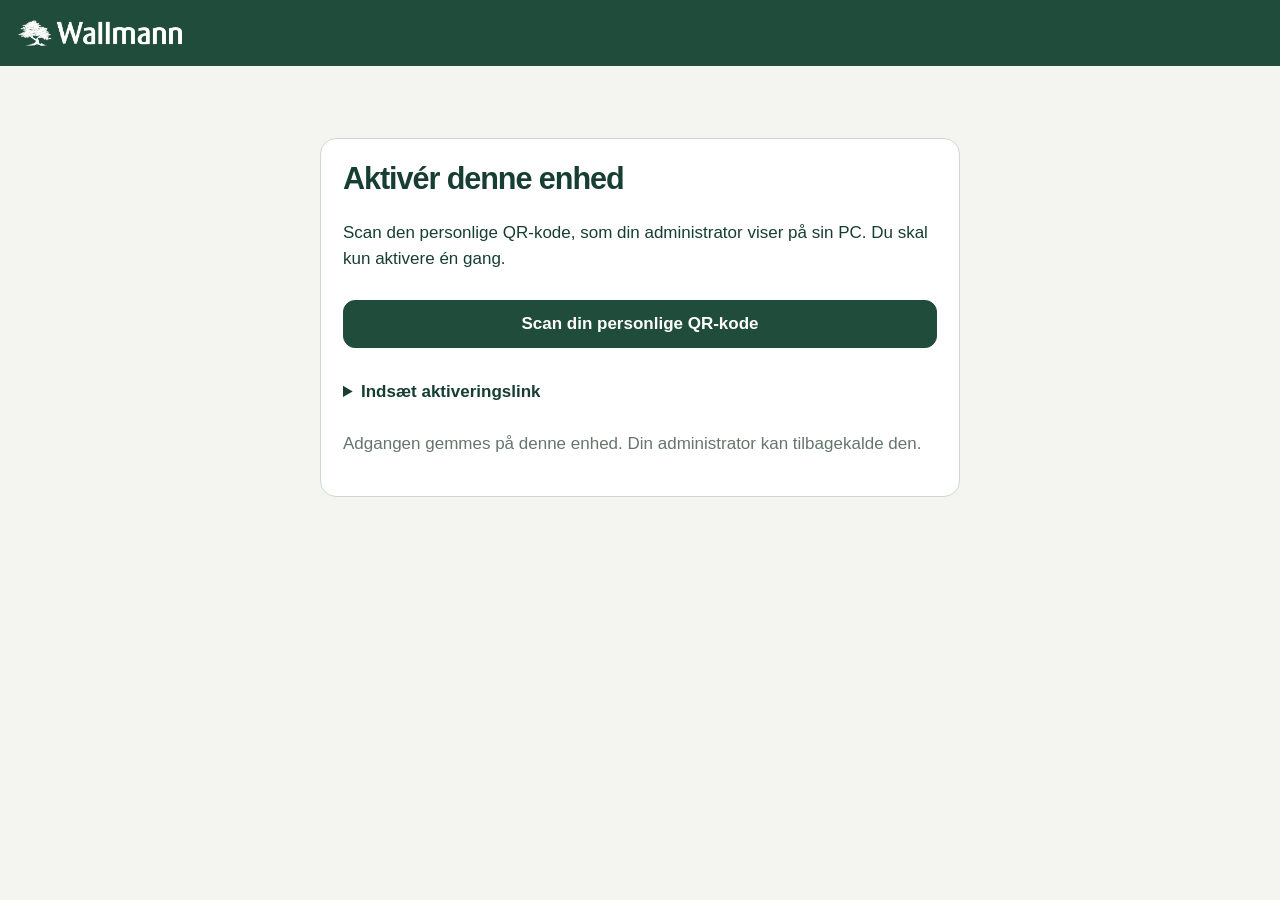
==== commit fca42f68: "Show activated employee ID in warehouse header" ====
--- a/index.html
+++ b/index.html
@@ -1 +1 @@
-<!doctype html><html lang="da"><head><meta charset="utf-8"><meta name="viewport" content="width=device-width,initial-scale=1,viewport-fit=cover"><meta name="apple-mobile-web-app-capable" content="yes"><meta name="apple-mobile-web-app-status-bar-style" content="black-translucent"><meta name="theme-color" content="#204c3b"><meta name="referrer" content="no-referrer"><title>Lagerregistreringer · Wallmann</title><link rel="stylesheet" href="style.css"><link rel="manifest" href="manifest.json"><link rel="apple-touch-icon" href="warehouse-icon-180.png"><meta name="apple-mobile-web-app-title" content="Lager"></head><body data-role="warehouse"><header><img src="wallmann-logo.png" alt="Wallmann"><span>Lager</span></header><main id="app"><p>Åbner…</p></main><aside id="queue" aria-live="polite"></aside><dialog id="camera"><div class="camera-head"><button id="cameraBack" type="button">‹ Tilbage</button><strong>Billeder</strong><span id="photoCount"></span></div><video autoplay muted playsinline></video><p id="cameraHelp" role="status"></p><div id="previews" class="photos"></div><div class="camera-actions"><button id="startCamera">Prøv kamera igen</button><button id="shutter" class="shutter" hidden aria-label="Tag billede">Tag billede</button><label class="fallback">Brug telefonens kamera<input id="nativeCamera" type="file" accept="image/*" capture="environment" hidden></label><button id="savePhotos" class="primary">Gem billeder</button></div></dialog><dialog id="viewer"><div class="viewer-head"><span id="viewerCount"></span><button id="closeViewer" aria-label="Luk billede">✕</button></div><img id="fullPhoto" alt="Billede af pakning"><div class="row"><button id="prevPhoto" aria-label="Forrige billede">←</button><button id="nextPhoto" aria-label="Næste billede">→</button></div></dialog><script src="config.js"></script><script src="jsQR.js"></script><script src="activation.js"></script><script src="app.js"></script><script src="updates.js"></script></body></html>
+<!doctype html><html lang="da"><head><meta charset="utf-8"><meta name="viewport" content="width=device-width,initial-scale=1,viewport-fit=cover"><meta name="apple-mobile-web-app-capable" content="yes"><meta name="apple-mobile-web-app-status-bar-style" content="black-translucent"><meta name="theme-color" content="#204c3b"><meta name="referrer" content="no-referrer"><title>Lagerregistreringer · Wallmann</title><link rel="stylesheet" href="style.css"><link rel="manifest" href="manifest.json"><link rel="apple-touch-icon" href="warehouse-icon-180.png"><meta name="apple-mobile-web-app-title" content="Lager"></head><body data-role="warehouse"><header><img src="wallmann-logo.png" alt="Wallmann"><span id="deviceUser" aria-label="Medarbejder"></span></header><main id="app"><p>Åbner…</p></main><aside id="queue" aria-live="polite"></aside><dialog id="camera"><div class="camera-head"><button id="cameraBack" type="button">‹ Tilbage</button><strong>Billeder</strong><span id="photoCount"></span></div><video autoplay muted playsinline></video><p id="cameraHelp" role="status"></p><div id="previews" class="photos"></div><div class="camera-actions"><button id="startCamera">Prøv kamera igen</button><button id="shutter" class="shutter" hidden aria-label="Tag billede">Tag billede</button><label class="fallback">Brug telefonens kamera<input id="nativeCamera" type="file" accept="image/*" capture="environment" hidden></label><button id="savePhotos" class="primary">Gem billeder</button></div></dialog><dialog id="viewer"><div class="viewer-head"><span id="viewerCount"></span><button id="closeViewer" aria-label="Luk billede">✕</button></div><img id="fullPhoto" alt="Billede af pakning"><div class="row"><button id="prevPhoto" aria-label="Forrige billede">←</button><button id="nextPhoto" aria-label="Næste billede">→</button></div></dialog><script src="config.js"></script><script src="jsQR.js"></script><script src="activation.js"></script><script src="app.js"></script><script src="updates.js"></script></body></html>
--- a/style.css
+++ b/style.css
@@ -15,3 +15,5 @@
 
 /* Standalone iPhone status area belongs to the green header. */
 html{background:#204c3b}body{background:#f4f5f0;min-height:100dvh}header{padding-top:calc(20px + env(safe-area-inset-top));padding-left:max(18px,env(safe-area-inset-left));padding-right:max(18px,env(safe-area-inset-right))}
+
+#deviceUser{font-size:.85rem;font-weight:600;max-width:40%;overflow-wrap:anywhere;text-align:right}
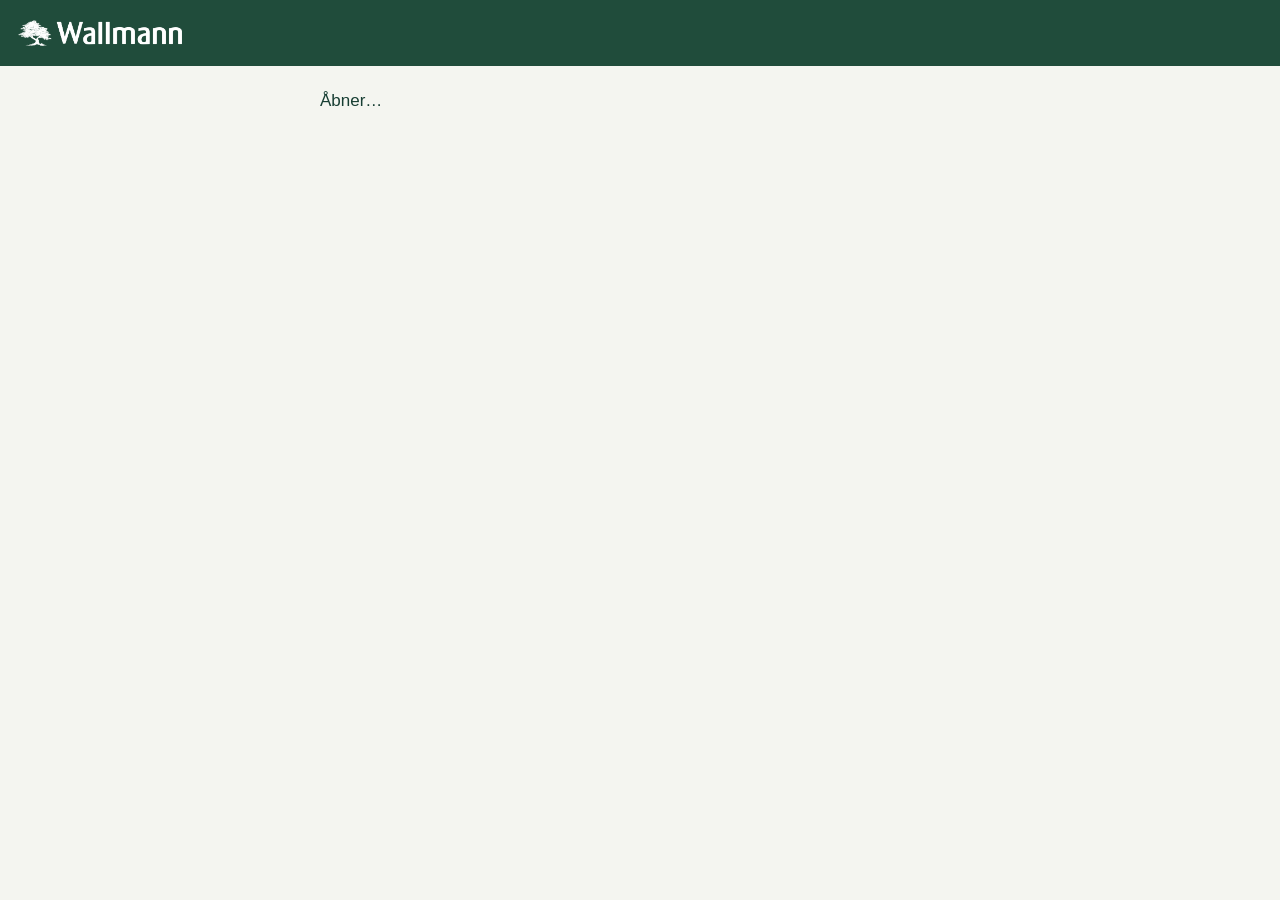
==== commit 7ef98d7b: "1.0.41 Content-Security-Policy på lager-, kontor- og installationssiden Streng CSP som meta-tag: scr" ====
--- a/index.html
+++ b/index.html
@@ -1 +1 @@
-<!doctype html><html lang="da"><head><meta charset="utf-8"><meta name="viewport" content="width=device-width,initial-scale=1,viewport-fit=cover"><meta name="apple-mobile-web-app-capable" content="yes"><meta name="apple-mobile-web-app-status-bar-style" content="black-translucent"><meta name="theme-color" content="#204c3b"><meta name="referrer" content="no-referrer"><title>Lagerregistreringer · Wallmann</title><link rel="stylesheet" href="style.css"><link rel="manifest" href="manifest.json"><link rel="apple-touch-icon" href="warehouse-icon-180.png"><meta name="apple-mobile-web-app-title" content="Lager"></head><body data-role="warehouse"><header><img src="wallmann-logo.png" alt="Wallmann"><span id="deviceUser" aria-label="Medarbejder"></span></header><main id="app"><p>Åbner…</p></main><aside id="queue" aria-live="polite"></aside><dialog id="camera"><div class="camera-head"><button id="cameraBack" type="button">‹ Tilbage</button><strong>Billeder</strong><span id="photoCount"></span></div><video autoplay muted playsinline></video><p id="cameraHelp" role="status"></p><div id="previews" class="photos"></div><div class="camera-actions"><button id="startCamera">Prøv kamera igen</button><button id="shutter" class="shutter" hidden aria-label="Tag billede">Tag billede</button><label class="fallback">Brug telefonens kamera<input id="nativeCamera" type="file" accept="image/*" capture="environment" hidden></label><button id="savePhotos" class="primary">Gem billeder</button></div></dialog><dialog id="viewer"><div class="viewer-head"><span id="viewerCount"></span><button id="closeViewer" aria-label="Luk billede">✕</button></div><img id="fullPhoto" alt="Billede af pakning"><div class="row"><button id="prevPhoto" aria-label="Forrige billede">←</button><button id="nextPhoto" aria-label="Næste billede">→</button></div></dialog><script src="config.js"></script><script src="jsQR.js"></script><script src="activation.js"></script><script src="app.js"></script><script src="updates.js"></script></body></html>
+<!doctype html><html lang="da"><head><meta charset="utf-8"><meta http-equiv="Content-Security-Policy" content="default-src 'none'; script-src https://kaysaaar.github.io/lagerregistreringer/; worker-src https://kaysaaar.github.io/lagerregistreringer/; style-src 'self' 'unsafe-inline'; img-src 'self' data: blob:; font-src 'self' data:; connect-src 'self' https://script.google.com https://script.googleusercontent.com; media-src 'self' blob:; manifest-src 'self'; object-src 'none'; base-uri 'none'; form-action 'self'"><meta name="viewport" content="width=device-width,initial-scale=1,viewport-fit=cover"><meta name="apple-mobile-web-app-capable" content="yes"><meta name="apple-mobile-web-app-status-bar-style" content="black-translucent"><meta name="theme-color" content="#204c3b"><meta name="referrer" content="no-referrer"><title>Lagerregistreringer · Wallmann</title><link rel="stylesheet" href="style.css"><link rel="manifest" href="manifest.json"><link rel="apple-touch-icon" href="warehouse-icon-180.png"><meta name="apple-mobile-web-app-title" content="Lager"></head><body data-role="warehouse"><header><img src="wallmann-logo.png" alt="Wallmann"><span id="deviceUser" aria-label="Medarbejder"></span></header><main id="app"><p>Åbner…</p></main><aside id="queue" aria-live="polite"></aside><dialog id="camera"><div class="camera-head"><button id="cameraBack" type="button">‹ Tilbage</button><strong>Billeder</strong><span id="photoCount"></span></div><video autoplay muted playsinline></video><p id="cameraHelp" role="status"></p><div id="previews" class="photos"></div><div class="camera-actions"><button id="startCamera">Prøv kamera igen</button><button id="shutter" class="shutter" hidden aria-label="Tag billede">Tag billede</button><label class="fallback">Brug telefonens kamera<input id="nativeCamera" type="file" accept="image/*" capture="environment" hidden></label><button id="savePhotos" class="primary">Gem billeder</button></div></dialog><dialog id="viewer"><div class="viewer-head"><span id="viewerCount"></span><button id="closeViewer" aria-label="Luk billede">✕</button></div><img id="fullPhoto" alt="Billede af pakning"><div class="row"><button id="prevPhoto" aria-label="Forrige billede">←</button><button id="nextPhoto" aria-label="Næste billede">→</button></div></dialog><script src="config.js"></script><script src="jsQR.js"></script><script src="activation.js"></script><script src="packing-data.js"></script><script src="packing-scan.js"></script><script src="app.js"></script><script src="updates.js"></script></body></html>
--- a/style.css
+++ b/style.css
@@ -5,7 +5,7 @@
 
 /* Consistent, spacious packing form on phones and desktops. */
 header{background:#204c3b;border-bottom:0;padding-top:20px;padding-bottom:20px}header span{color:#e1eae4;font-size:.9rem}header img{width:164px}
-body[data-role=warehouse] main{max-width:680px}#packing{margin-top:28px}#packing>label{margin-bottom:26px}#packing>.muted{font-size:.88rem;margin:0 0 22px}.parcel-card{padding:22px;margin-bottom:22px;border-color:#dfe6df;box-shadow:0 3px 12px #173e3305}.parcel-card>.row{padding-bottom:16px;border-bottom:1px solid #edf0eb}.parcel-card .row button{min-height:40px;font-size:.8rem;padding:8px 12px}.fields{grid-template-columns:repeat(2,minmax(0,1fr));gap:22px 16px;margin-top:22px}.fields label{min-width:0;font-size:.88rem;margin:0}.fields .weight{grid-column:auto}.weight input{max-width:none}.fields input{display:block;margin-top:10px;padding:14px;min-height:54px;font-weight:500}.fields input::placeholder{font-size:.85rem;color:#8b968f;font-weight:400}.field-navigation{display:flex;justify-content:flex-end;margin-top:16px}.field-navigation button{font-size:.85rem;min-height:42px;padding:9px 14px;border-color:transparent;background:#f1f5ef}.totals:empty{display:none}.activation{margin-top:8vh}#packing>.full{min-height:54px}#packing>.danger{margin-top:18px}#message:empty{display:none}@media(max-width:420px){main{padding:0 18px}.parcel-card{padding:18px}.fields{gap:20px 14px}h1{font-size:1.65rem}}
+body[data-role=warehouse] main{max-width:680px}#packing{margin-top:28px}#packing>label{margin-bottom:26px}#packing>.muted{font-size:.88rem;margin:0 0 22px}.parcel-card{padding:22px;margin-bottom:22px;border-color:#dfe6df;box-shadow:0 3px 12px #173e3305}.parcel-card>.row{padding-bottom:16px;border-bottom:1px solid #edf0eb}.parcel-card .row button{min-height:40px;font-size:.8rem;padding:8px 12px}.fields{grid-template-columns:repeat(2,minmax(0,1fr));gap:22px 16px;margin-top:22px}.fields label{min-width:0;font-size:.88rem;margin:0}.fields .weight{grid-column:auto}.weight input{max-width:none}.fields input{display:block;margin-top:10px;padding:14px;min-height:54px;font-weight:500}.fields input::placeholder{font-size:.85rem;color:#8b968f;font-weight:400}.totals:empty{display:none}.activation{margin-top:8vh}#packing>.full{min-height:54px}#packing>.danger{margin-top:18px}#message:empty{display:none}@media(max-width:420px){main{padding:0 18px}.parcel-card{padding:18px}.fields{gap:20px 14px}h1{font-size:1.65rem}}
 
 /* Keep iOS input text at 16px or above without disabling user zoom. */
 input,select,textarea,.fields input{font-size:17px}#packing{margin-top:0}
@@ -17,3 +17,110 @@
 html{background:#204c3b}body{background:#f4f5f0;min-height:100dvh}header{padding-top:calc(20px + env(safe-area-inset-top));padding-left:max(18px,env(safe-area-inset-left));padding-right:max(18px,env(safe-area-inset-right))}
 
 #deviceUser{font-size:.85rem;font-weight:600;max-width:40%;overflow-wrap:anywhere;text-align:right}
+
+/* Office: shared Wallmann layout, with a compact overview before photos load. */
+body[data-role=office] main{max-width:1920px;width:100%;padding:0 36px;margin:28px auto}body[data-role=office] header{padding-left:36px;padding-right:36px}body[data-role=office] header img{width:200px}.logo-home{background:transparent;border:0;padding:0;display:flex;align-items:center;border-radius:4px}.office-tools{display:flex;justify-content:space-between;align-items:center;gap:20px}.office-tools .actions{margin:0}.office-search{background:#e8efdd;border:1px solid #d7e2cb;border-radius:13px;padding:14px 16px;width:560px;max-width:100%;margin:0}.office-search label{margin:0 0 8px;font-size:.95rem}.search-line{display:flex;background:white;border:1px solid #b9cabc;border-radius:10px;padding:5px;gap:8px}.search-line input{margin:0;border:0;min-width:0;min-height:44px;padding:8px 10px}.search-line button{min-height:44px;border-radius:8px;padding:8px 18px}.results-heading{display:flex;justify-content:space-between;align-items:baseline;gap:20px;margin:30px 0 16px}.results-heading h1{font-size:1.55rem;margin:0}.results-heading p{margin:0;font-size:.9rem}.office-grid{display:block}.office-grid>.order{margin-bottom:16px}.order.card{padding:0;overflow:hidden;border-color:#dce3d9;border-radius:16px}.order-fold{margin:0}.order-summary{display:grid;grid-template-columns:minmax(240px,1fr) minmax(300px,1.4fr) minmax(170px,.6fr) 24px;gap:24px;align-items:center;padding:22px 24px;list-style:none;min-height:105px}.order-summary::-webkit-details-marker{display:none}.order-summary:hover{background:#f9fbf6}.order-identity h2{font-size:1.2rem;margin-bottom:10px}.order-identity .muted{font-size:.85rem;line-height:1.5;display:block}.summary-parcels{display:grid;gap:8px;font-size:.9rem;font-weight:400}.summary-parcels>div{display:flex;gap:16px;flex-wrap:wrap}.summary-parcels strong{min-width:60px}.summary-total{display:flex;align-items:flex-start;flex-direction:column;gap:10px;font-size:.85rem;font-weight:400}.order-chevron{font-size:26px;text-align:center;transition:transform .15s}.order-fold[open]>.order-summary .order-chevron{transform:rotate(180deg)}.order-fold[open]>.order-summary{border-bottom:1px solid #dce3d9}.order-body{display:grid;grid-template-columns:300px minmax(0,1fr)}.order-info{padding:28px;background:#f8faf5;border-right:1px solid #dce3d9}.order-info dl{margin:0 0 24px}.order-info dt{font-size:.75rem;text-transform:uppercase;letter-spacing:.04em;color:#687c65;margin:0 0 7px}.order-info dd{margin:0 0 22px;font-weight:600;overflow-wrap:anywhere}.order-info button{font-size:.85rem}.order-images{padding:28px 30px;min-width:0}.order-images h3{margin:0;font-size:1rem}.order-images .row .muted{font-size:.85rem}.image-actions{display:flex;align-items:center;flex-wrap:wrap;gap:10px;margin:16px 0}.image-actions button{min-height:42px;padding:8px 16px;font-size:.85rem;border-radius:8px}.selection-count{font-size:.85rem;color:#65766c}.order .office-photos{display:grid;grid-template-columns:repeat(auto-fill,minmax(220px,280px));gap:24px 20px;margin:18px 0 0}.office-photos figure{position:relative;min-width:0}.office-photos .photo-open{display:block;width:100%;padding:0;background:#edf1e7;border:1px solid #dce3d3;border-radius:10px;overflow:hidden}.office-photos .photo-open img{display:block;width:100%;height:230px;object-fit:contain;border-radius:0}.office-photos figcaption{display:flex;align-items:center;justify-content:space-between;font-size:.8rem;color:#65766c;gap:10px;margin-top:5px}.photo-download{color:#365f3b;min-height:44px;display:flex;align-items:center;text-decoration:none}.photo-download:hover{text-decoration:underline}.office-photos .photo-placeholder{height:230px;font-size:.9rem;text-align:center;padding:20px}.photo-select{position:absolute;top:8px;left:8px;z-index:1;background:white;border-radius:8px;display:flex;align-items:center;padding:8px 10px;gap:8px;margin:0;min-height:44px;box-shadow:0 1px 5px #0002;font-size:.8rem}.photo-select input{width:20px;height:20px;min-height:20px;margin:0;accent-color:#204c3b}.order-history{border-top:1px solid #dce3d9;margin:0;padding:12px 24px}.history .order-summary{grid-template-columns:1fr 1fr 24px}.history .summary-total{display:none}.history .order-body{grid-template-columns:220px minmax(0,1fr)}
+@media(min-width:1700px){body[data-role=office]{font-size:18px}.order-summary{padding:26px 28px}.order-body{grid-template-columns:330px minmax(0,1fr)}}
+@media(max-width:1000px){.order-summary{grid-template-columns:1fr 1fr 24px;gap:16px}.summary-total{grid-column:1/3;flex-direction:row;align-items:center}.order-chevron{grid-column:3;grid-row:1/3}.order-body{grid-template-columns:230px minmax(0,1fr)}.order .office-photos{grid-template-columns:repeat(auto-fill,minmax(180px,1fr))}}
+@media(max-width:640px){body[data-role=office] main{padding:0 16px;margin-top:20px}body[data-role=office] header{padding-left:20px;padding-right:20px}.office-tools{align-items:stretch;flex-direction:column;gap:12px}.office-tools .actions{justify-content:flex-end}.office-search{width:100%}.results-heading{gap:12px;align-items:flex-start}.results-heading h1{font-size:1.25rem}.results-heading p{font-size:.8rem;text-align:right}.order-summary{padding:18px 16px;grid-template-columns:1fr 24px;gap:14px}.order-identity,.summary-parcels,.summary-total{grid-column:1}.order-chevron{grid-column:2;grid-row:1/4}.summary-parcels>div{gap:6px}.summary-total{flex-wrap:wrap}.order-body,.history .order-body{display:block}.order-info{border-right:0;border-bottom:1px solid #dce3d9;padding:20px}.order-info dl{display:grid;grid-template-columns:1fr 1fr;gap:8px 14px}.order-info dt{grid-column:1;margin:0}.order-info dd{grid-column:2;margin:0 0 10px}.order-images{padding:20px 16px}.order .office-photos{grid-template-columns:repeat(2,minmax(0,1fr));gap:16px 12px}.office-photos .photo-open img,.office-photos .photo-placeholder{height:180px}.office-photos figcaption{flex-direction:column;align-items:flex-start;gap:0}.history .order-summary{grid-template-columns:1fr 24px}}
+
+#previews .preview-photo{display:block;padding:0;border:0;background:transparent;min-height:82px;border-radius:10px}#previews .preview-photo img{margin:0}#previewPhotos{margin:0 0 12px;min-height:44px}#existing button:focus-visible{outline:3px solid #8ba474;outline-offset:3px}
+
+#scanDelivery{margin:18px 0 10px;min-height:48px}.delivery-details,.weight-plan{padding:14px 16px;border:1px solid #dce3d9;border-radius:12px;background:white;margin:0 0 20px}.delivery-details summary,.weight-plan summary{font-size:16px;cursor:pointer}.delivery-details label{margin-top:14px}.delivery-address{white-space:pre-line}.delivery-summary{margin:0 0 8px;font-weight:600;overflow-wrap:anywhere}.delivery-scan{width:min(560px,calc(100% - 24px));max-height:92dvh;padding:22px;overflow:auto}.delivery-scan h2{margin:0}.delivery-scan .scan-preview{max-width:100%;max-height:240px;object-fit:contain;margin-bottom:16px}.delivery-scan label{display:block;margin:14px 0}.delivery-scan textarea,.delivery-details textarea{width:100%;font:inherit;font-size:17px;padding:12px;border:1px solid #b9cabc;border-radius:10px}.scan-pair{display:grid;grid-template-columns:1fr 1fr;gap:16px}.scan-capture{display:block;text-align:center;padding:14px;border-radius:12px;cursor:pointer}.delivery-scan input{font-size:17px}.delivery-scan .notice{font-size:14px}#weightPlan .muted{font-size:14px}
+.scan-video{width:100%;max-height:45dvh;object-fit:contain;border-radius:12px;background:#172a22}
+
+/* Compact order and scanning controls, with a quiet manual alternative. */
+body[data-role=warehouse] main{margin-top:22px}
+#packing>label{margin-bottom:18px}
+#packing>label:first-child{margin-bottom:0}
+#packing>#scanDelivery{margin:12px 0 0;min-height:48px}
+#deliveryInfo{margin:0 0 16px}
+#manualDelivery{display:block;width:auto;min-height:44px;margin:0;padding:8px 2px;background:transparent;border:0;border-radius:4px;font-size:13px;font-weight:400;color:#526b5f;text-align:left;text-decoration:underline;text-underline-offset:3px}
+#deliveryInfo .delivery-details{margin:10px 0 0}
+#packing>.muted{margin:0 0 18px}
+
+.update-controls{text-align:center;padding:0 18px 20px}.update-check{background:transparent;border:0;font-size:13px;font-weight:400;text-decoration:underline;min-height:44px}.update-check-status{font-size:13px;margin:0 auto;max-width:640px}.update-check-status:empty{display:none}
+
+.delivery-overview{display:flex;flex-direction:column;gap:4px;margin-top:12px;padding:12px 14px;background:#eaf0e3;border-radius:10px;overflow-wrap:anywhere}.delivery-overview strong{font-size:15px}.delivery-overview span{font-size:14px;color:#526b5f}#deliveryInfo .delivery-overview+.delivery-details{margin-top:6px;padding:4px 14px;background:transparent;border:0}.delivery-overview+.delivery-details summary{font-size:13px;font-weight:400}#cameraOrder{font-size:15px;line-height:1.4;color:#e1eae4;margin:12px 0 0;overflow-wrap:anywhere}.measurement-warning{font-size:13px;line-height:1.5;margin:14px 0 0;padding:10px 12px;background:#fff5df;color:#77521a;border-radius:8px}
+
+.carrier-picker{border:0;padding:0;margin:0 0 24px;min-width:0}.carrier-picker legend{font-size:14px;font-weight:600;margin-bottom:8px;color:#526c5f}#carrierButtons{display:flex;flex-wrap:wrap;gap:8px}#carrierButtons button{background:#e8f0e5;border:1px solid #b5cbb8;border-radius:9px;padding:10px 14px;min-height:44px;font-size:15px;font-weight:700;color:#204c3b}#carrierButtons button[aria-pressed=true]{background:#204c3b;color:#fff;border-color:#204c3b;box-shadow:0 0 0 2px #afc59a}.carrier-badge{display:inline-block;background:#e8f0e5;color:#204c3b;font-size:14px;border-radius:6px;padding:5px 8px;vertical-align:middle;margin-right:6px}.packing-day{display:grid;gap:12px}.packing-date{font-size:16px;font-weight:600;color:#617361;margin:14px 0 0}.office-grid{display:grid;grid-template-columns:1fr}[hidden]{display:none!important}
+
+.order-type-filters{display:flex;flex-wrap:wrap;gap:8px;margin:18px 0 24px}.order-type-filters button{background:#e8f0e5;border:1px solid #b5cbb8;min-height:44px;padding:9px 16px;font-size:15px;border-radius:8px;font-weight:600}.order-type-filters button[aria-pressed=true]{background:#204c3b;color:white;border-color:#204c3b}
+
+#scanDelivery,#photosButton{display:flex;align-items:center;justify-content:space-between;text-align:left;gap:16px;padding-left:18px;padding-right:18px}#scanDelivery::after,#photosButton::after{content:'›';font-size:26px;line-height:1;font-weight:400;color:#607b6b}#scanDelivery{margin-top:8px}.carrier-picker legend{font-size:16px;color:#173e33}#packing>label{display:block}
+
+.report-actions{display:flex;align-items:center;flex-wrap:wrap;gap:12px;margin:16px 0}.order.report-selecting{display:grid;grid-template-columns:52px minmax(0,1fr);align-items:start;border-radius:11px}.report-choice{display:flex;align-items:center;justify-content:center;width:52px;height:76px;padding:0;margin:0;cursor:pointer}.report-choice input{appearance:none;-webkit-appearance:none;display:grid;place-content:center;width:22px;height:22px;min-height:22px;padding:0;margin:0;border:2px solid #9aafa0;border-radius:5px;background:white;cursor:pointer;accent-color:#204c3b}.report-choice input:checked{background:#204c3b;border-color:#204c3b}.report-choice input:checked::after{content:'';width:6px;height:11px;border:solid white;border-width:0 2px 2px 0;transform:translateY(-1px) rotate(45deg)}.report-choice input:focus{outline:none}.report-choice input:focus-visible{outline:2px solid #6b9055;outline-offset:3px}.report-choice[hidden]{display:none}.order.report-selected{background:#eef4e9;border-color:#8eac91}.report-selecting .order-summary{grid-template-columns:minmax(180px,1fr) auto 24px;min-height:76px;padding:12px 18px 12px 0;gap:18px}.report-selecting .order-identity h2{margin:0 0 4px;font-size:1.05rem}.report-selecting .delivery-summary{margin:3px 0;font-size:.9rem}.report-selecting .summary-parcels{display:none}.report-selecting .summary-total{grid-column:auto;flex-direction:row;align-items:center;gap:14px}.report-selecting .order-chevron{grid-column:3;grid-row:1}.report-selected .order-summary:hover{background:#e6efdf}.report-selecting .order-body{grid-template-columns:250px minmax(0,1fr)}
+@media(max-width:640px){.order.report-selecting{grid-template-columns:44px minmax(0,1fr)}.report-choice{width:44px}.report-selecting .order-summary{grid-template-columns:minmax(0,1fr) 24px;gap:8px;padding-right:12px}.report-selecting .summary-total{grid-column:1;flex-wrap:wrap;gap:8px}.report-selecting .order-chevron{grid-column:2;grid-row:1/3}.report-selecting .order-body{display:block}}
+#dispatchReport{width:min(1120px,96vw);max-height:94dvh;padding:24px;background:white;color:#183d30}.report-controls{display:flex;justify-content:space-between;gap:16px;margin-bottom:24px}.report-paper table{width:100%;border-collapse:collapse;font-size:15px}.report-paper th,.report-paper td{text-align:left;vertical-align:top;padding:12px 10px;border-bottom:1px solid #bac9bf}.report-paper th{background:#eef3e8}.report-address{white-space:pre-line}.report-paper h1{font-size:26px}.report-paper small{font-size:12px}
+@media print{body:has(#dispatchReport[open])>*:not(#dispatchReport){display:none!important}#dispatchReport[open]{display:block!important;position:static;inset:auto;width:auto;max-width:none;height:auto;max-height:none;overflow:visible;border:0;padding:0;margin:0;box-shadow:none}#dispatchReport::backdrop{display:none}.report-controls{display:none!important}.report-paper{color:#000}.report-paper table{font-size:11pt}.report-paper tr{break-inside:avoid}.report-paper thead{display:table-header-group}.report-paper h1{font-size:20pt}}
+
+.office-tools .report-actions{margin:0;padding-left:12px;border-left:1px solid #cad6cb}.office-tools>.actions{flex-wrap:wrap;justify-content:flex-end}.report-actions #reportCount{font-size:.85rem;color:#526c5f}@media(max-width:640px){.office-tools .report-actions{padding-left:0;border-left:0}}
+
+.report-dragging,.report-dragging *{user-select:none!important;cursor:crosshair!important}
+
+.report-selecting .order-chevron{visibility:hidden}.report-selecting .order-summary{cursor:pointer}
+
+.report-pdf-actions{display:flex;align-items:center;gap:20px}.report-paper table{table-layout:fixed}.report-paper th:nth-child(1){width:13%}.report-paper th:nth-child(2){width:23%}.report-paper th:nth-child(3){width:34%}.report-paper th:nth-child(4){width:7%}.report-paper th:nth-child(5){width:23%}.report-paper td{overflow-wrap:anywhere}#dispatchReport{max-width:1120px}
+
+/* Compact date control; preserve 17px input text to avoid iPhone focus zoom. */
+#deliveryInfo{margin-top:22px}
+#deliveryInfo>label{font-size:14px;margin-bottom:12px;max-width:230px}
+#deliveryDay{display:block;width:100%;min-width:0;max-width:100%;height:46px;min-height:46px;padding:9px 12px;margin-top:6px;-webkit-appearance:none;appearance:none}
+#deliveryDay::-webkit-date-and-time-value{text-align:left;min-height:1.2em}
+/* Keep modal controls below the iOS status/Dynamic Island area. */
+@media(max-width:700px){
+ #camera,#viewer,.delivery-scan{position:fixed;top:calc(env(safe-area-inset-top,0px) + 20px);bottom:auto;margin:0 auto;max-height:calc(100dvh - env(safe-area-inset-top,0px) - env(safe-area-inset-bottom,0px) - 40px);overflow-y:auto;overscroll-behavior:contain}
+ #camera .camera-head{position:sticky;top:-16px;z-index:3;background:#112f25;margin:-16px -16px 0;padding:16px;border-bottom:1px solid #476456}
+ #camera .camera-head button{background:#f4f5f0;color:#173e33;border-color:#f4f5f0}
+}
+.delivery-scan input[type=date]{display:block;box-sizing:border-box;width:100%;min-width:0;max-width:230px;height:46px;min-height:46px;padding:9px 12px;-webkit-appearance:none;appearance:none}
+.delivery-scan input[type=date]::-webkit-date-and-time-value{text-align:left;min-height:1.2em}
+
+/* Portrait label preview; capture uses the same centered crop as object-fit: cover. */
+.label-scan .scan-video:not([hidden]){display:block;width:min(100%,40dvh);height:auto;max-height:60dvh;aspect-ratio:2/3;object-fit:cover;object-position:center;margin:14px auto;border:2px solid #a7bca5;border-radius:12px}
+.label-scan .scan-preview:not([hidden]){display:block;max-width:100%;max-height:45dvh;margin:0 auto 16px;object-fit:contain}
+
+.capture-step{margin-top:16px}.capture-step .caption:empty{display:none}.capture-step #previewPhotos{margin-top:8px}
+
+.order-date-row{display:grid;grid-template-columns:minmax(0,1.15fr) minmax(0,1fr);gap:12px;margin-top:20px}.order-date-row>label,.order-date-row>div,.order-date-row label{min-width:0;margin:0}.order-date-row label{font-size:14px}.order-date-row input,.order-date-row #deliveryDay{box-sizing:border-box;width:100%;min-width:0;max-width:100%;height:48px;min-height:48px;margin-top:6px;padding:10px;font-size:17px}.order-date-row #order::placeholder{font-size:14px}#deliveryInfo{margin-top:16px}
+
+.order-date-row{grid-template-columns:minmax(0,1.05fr) minmax(0,1.2fr) minmax(0,.75fr);gap:8px}.order-date-row label{font-size:13px;white-space:nowrap}.order-date-row input,.order-date-row #deliveryDay,.order-date-row select{box-sizing:border-box;width:100%;min-width:0;max-width:100%;height:48px;min-height:48px;margin-top:6px;padding:9px 8px;font-size:17px}
+.order-date-row>label,.order-date-row>div{position:relative}.order-date-row>:not(:first-child)::before{content:'';position:absolute;left:-5px;top:25px;bottom:8px;width:1px;background:#cdd8d0;pointer-events:none}
+
+.order-date-row input,.order-date-row select{display:block}
+
+/* Shared office appearance with Wallmann order search. Warehouse form is unchanged. */
+body[data-role=office]{--green:#204d3b;background:#f3f5ef}
+body[data-role=office] header{background:#183e32;height:calc(72px + env(safe-area-inset-top));padding:env(safe-area-inset-top) max(2vw,calc((100vw - 2400px)/2)) 0;gap:24px}
+body[data-role=office] header img{display:block;width:clamp(158px,11vw,220px);max-width:55vw}
+body[data-role=office] header .logo-home{min-height:0;height:auto}
+body[data-role=office] main{width:96%;max-width:2400px;padding:24px 0 0;margin:0 auto}
+body[data-role=office] .office-search{font-family:Inter,-apple-system,BlinkMacSystemFont,"Segoe UI",sans-serif;background:#e8efdf;border-color:#d7e1ca;border-radius:12px;padding:14px 16px;width:520px;max-width:100%;flex-shrink:0}
+body[data-role=office] .office-search label{font-size:15px;font-weight:700;margin:0 0 8px}
+body[data-role=office] .search-line{align-items:center;background:white;border:1px solid #c5d2be;border-radius:11px;padding:5px;gap:8px}
+body[data-role=office] .search-line::before{content:'\2315';font-size:22px;color:#6b815e;padding-left:8px}
+body[data-role=office] .search-line input{font-size:21px;line-height:normal;min-height:0;padding:6px 0;border:0;outline:none;background:transparent;color:#173e33}
+body[data-role=office] .search-line input::placeholder{font-size:16px;color:#8c9985;opacity:1}
+body[data-role=office] .search-line:focus-within{outline:2px solid #5d8141;outline-offset:2px}
+body[data-role=office] .search-line button{display:inline-flex;align-items:center;justify-content:center;gap:12px;flex:none;min-height:0;padding:10px 14px;border:0;border-radius:8px;font-size:13px;font-weight:650;white-space:nowrap;background:#204d3b;color:white}
+body[data-role=office] .search-line button::after{content:'\2192'}
+@media(max-width:900px){body[data-role=office] .office-tools{align-items:stretch;flex-direction:column;gap:12px}body[data-role=office] .office-tools>.actions{justify-content:flex-end}}
+@media(max-width:600px){body[data-role=office] .office-search{width:100%;max-width:none}}
+@media(max-width:480px){body[data-role=office] main{width:auto;margin:0 14px}body[data-role=office] header img{width:140px}}
+/* Office changes are announced without replacing the list being read. */
+.office-live-update{display:block;width:100%;margin:12px 0;background:#e8efdf;border-color:#8ca978;text-align:left}.office-live-health{font-size:12px;color:#65766c;margin:8px 0;min-height:18px}.new-order-badge{display:inline-block;font-size:12px;line-height:1.4;padding:3px 7px;border-radius:5px;background:#d9edce;color:#204d3b;vertical-align:middle}.booking-controls{display:flex;align-items:center;gap:10px;flex-wrap:wrap;border-top:1px solid #e2e8de;padding:10px 24px;background:#fafbf8;min-height:58px}.booking-label{font-size:14px;color:#68776d;margin-right:auto}.booking-label.booked{color:#245b35;font-weight:700}.booking-label.claimed{color:#79550f;font-weight:700}.booking-controls button{font-size:13px;min-height:36px;padding:6px 12px;border-radius:8px}.report-selecting .booking-controls{display:none}.office-loading{position:fixed;inset:0;z-index:1000;background:#173e3326;display:grid;place-items:center;cursor:progress}.office-loading>div{background:#fff;color:#173e33;border:1px solid #d7e1ca;border-radius:14px;box-shadow:0 8px 35px #102a2426;padding:22px 30px;display:flex;align-items:center;gap:14px}.loading-spinner{display:block;width:22px;height:22px;border:3px solid #d7e1ca;border-top-color:#204d3b;border-radius:50%;animation:office-spin .8s linear infinite}@keyframes office-spin{to{transform:rotate(360deg)}}@media(prefers-reduced-motion:reduce){.loading-spinner{animation:none}}
+
+.office-live-update{position:fixed;bottom:24px;right:24px;width:auto;max-width:calc(100vw - 48px);z-index:900;box-shadow:0 4px 20px #173e3326}
+.merge-dialog fieldset{border:1px solid var(--line);border-radius:12px;display:grid;grid-template-columns:repeat(4,minmax(0,1fr));gap:10px;margin:12px 0}.merge-dialog fieldset label{font-size:13px;margin:0}.merge-confirm{display:flex;gap:12px;align-items:center;margin-top:20px}.merge-confirm input{width:22px;min-height:22px;margin:0;accent-color:var(--green)}.merge-error{color:#943b2d}.merge-orders{font-weight:bold;overflow-wrap:anywhere}
+
+.manual-delivery-link{border:0;background:none;text-decoration:underline;font-size:14px;font-weight:400;padding:8px 0;margin:4px 0 16px;min-height:40px;text-align:left}
+
+/* Keep office actions accessible while inspecting and selecting long lists. */
+body[data-role=office] .office-tools{position:sticky;top:0;z-index:100;background:#f3f5ef;padding:12px 0;border-bottom:1px solid #dce3d9;box-shadow:0 8px 12px -12px #173e3366}
+.order-label-line{display:flex;align-items:center;justify-content:flex-start;gap:5px;min-height:20px}.order-label-line #addOrder{min-height:28px;height:28px;width:28px;min-width:28px;padding:0;margin:-4px 0;border-radius:7px;background:#e8efdf;font-size:20px;line-height:1;font-weight:400}.extra-order{display:flex;align-items:flex-end;gap:8px;margin:10px 0}.extra-order label{margin:0;max-width:160px;min-width:0;font-size:13px}.extra-order input{font-size:17px}.extra-order button{padding:8px 12px;min-height:48px}.extra-order [data-extra-remove]{border:0;background:transparent;font-size:22px}#extraOrders>.caption{margin:14px 0 8px}
+@media(max-width:600px){body[data-role=office] .office-tools{gap:8px}body[data-role=office] .office-tools>.actions{gap:6px;justify-content:flex-start}body[data-role=office] .office-tools button{min-height:40px;padding:8px 10px}body[data-role=office] .office-tools .report-actions{gap:6px}}
+
+.order-summary .booking-controls{border:0;padding:0;margin:2px 0 0;min-height:0;display:flex;flex-direction:column;align-items:flex-start;gap:5px}.booking-toggle.booked{color:#204c3b;background:#e6f1df;border-color:#b8d1b2}.order-summary .booking-controls .booking-toggle{white-space:nowrap;min-height:36px;padding:7px 11px;font-size:13px}
+
+#unbooked[aria-pressed="true"]{background:#204c3c;color:white;border-color:#204c3c}
+
